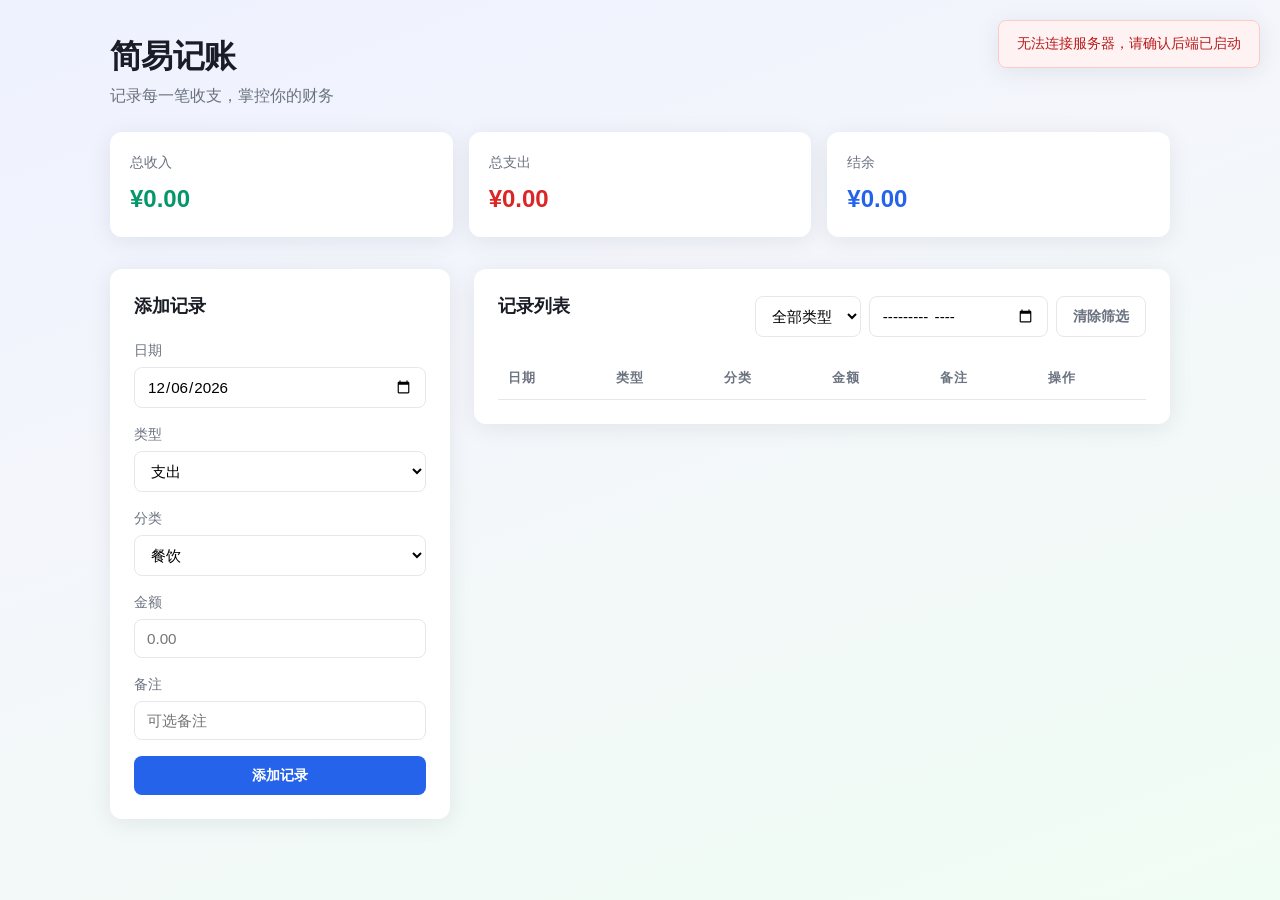
==== index.html @ 797ea1b4 "基础功能" ====
<!DOCTYPE html>
<html lang="zh-CN">
<head>
  <meta charset="UTF-8">
  <meta name="viewport" content="width=device-width, initial-scale=1.0">
  <title>简易记账</title>
  <link rel="stylesheet" href="styles.css">
</head>
<body>
  <div class="app">
    <header class="header">
      <div class="header-top">
        <h1>简易记账</h1>
        <p class="subtitle">记录每一笔收支，掌控你的财务</p>
      </div>
      <div class="summary">
        <div class="summary-card income">
          <span class="label">总收入</span>
          <span class="value" id="totalIncome">¥0.00</span>
        </div>
        <div class="summary-card expense">
          <span class="label">总支出</span>
          <span class="value" id="totalExpense">¥0.00</span>
        </div>
        <div class="summary-card balance">
          <span class="label">结余</span>
          <span class="value" id="balance">¥0.00</span>
        </div>
      </div>
    </header>

    <main class="main">
      <section class="panel form-panel">
        <h2 id="formTitle">添加记录</h2>
        <form id="recordForm">
          <input type="hidden" id="recordId">
          <div class="form-row">
            <label for="date">日期</label>
            <input type="date" id="date" required>
          </div>
          <div class="form-row">
            <label for="type">类型</label>
            <select id="type" required>
              <option value="expense">支出</option>
              <option value="income">收入</option>
            </select>
          </div>
          <div class="form-row">
            <label for="category">分类</label>
            <select id="category" required></select>
          </div>
          <div class="form-row">
            <label for="amount">金额</label>
            <input type="number" id="amount" min="0.01" step="0.01" placeholder="0.00" required>
          </div>
          <div class="form-row">
            <label for="note">备注</label>
            <input type="text" id="note" placeholder="可选备注" maxlength="100">
          </div>
          <div class="form-actions">
            <button type="submit" class="btn btn-primary" id="submitBtn">添加记录</button>
            <button type="button" class="btn btn-secondary hidden" id="cancelBtn">取消编辑</button>
          </div>
        </form>
      </section>

      <section class="panel list-panel">
        <div class="list-header">
          <h2>记录列表</h2>
          <div class="filters">
            <select id="filterType">
              <option value="all">全部类型</option>
              <option value="income">仅收入</option>
              <option value="expense">仅支出</option>
            </select>
            <input type="month" id="filterMonth" title="按月份筛选">
            <button type="button" class="btn btn-ghost" id="clearFilter">清除筛选</button>
          </div>
        </div>
        <div class="table-wrap">
          <table>
            <thead>
              <tr>
                <th>日期</th>
                <th>类型</th>
                <th>分类</th>
                <th>金额</th>
                <th>备注</th>
                <th>操作</th>
              </tr>
            </thead>
            <tbody id="recordList"></tbody>
          </table>
        </div>
        <p class="empty-tip hidden" id="emptyTip">暂无记录，添加第一条吧。</p>
      </section>
    </main>
  </div>

  <div class="toast hidden" id="toast"></div>
  <div class="loading-overlay hidden" id="loadingOverlay">
    <div class="spinner"></div>
  </div>

  <div class="modal hidden" id="deleteModal">
    <div class="modal-backdrop"></div>
    <div class="modal-box">
      <h3>确认删除</h3>
      <p>确定要删除这条记录吗？此操作无法撤销。</p>
      <div class="modal-actions">
        <button type="button" class="btn btn-secondary" id="cancelDelete">取消</button>
        <button type="button" class="btn btn-danger" id="confirmDelete">删除</button>
      </div>
    </div>
  </div>

  <script src="app.js"></script>
</body>
</html>
---- styles.css ----
*,
*::before,
*::after {
  box-sizing: border-box;
  margin: 0;
  padding: 0;
}

:root {
  --bg: #f4f6fb;
  --surface: #ffffff;
  --text: #1a1d26;
  --muted: #6b7280;
  --border: #e5e7eb;
  --primary: #2563eb;
  --primary-hover: #1d4ed8;
  --income: #059669;
  --expense: #dc2626;
  --danger: #b91c1c;
  --shadow: 0 4px 24px rgba(15, 23, 42, 0.08);
  --radius: 12px;
}

body {
  font-family: "Segoe UI", "PingFang SC", "Microsoft YaHei", sans-serif;
  background: linear-gradient(160deg, #eef2ff 0%, var(--bg) 40%, #f0fdf4 100%);
  color: var(--text);
  min-height: 100vh;
  line-height: 1.5;
}

.app {
  max-width: 1100px;
  margin: 0 auto;
  padding: 32px 20px 48px;
}

.header-top h1 {
  font-size: 2rem;
  font-weight: 700;
  letter-spacing: -0.02em;
}

.subtitle {
  color: var(--muted);
  margin-top: 4px;
}

.summary {
  display: grid;
  grid-template-columns: repeat(3, 1fr);
  gap: 16px;
  margin-top: 24px;
}

.summary-card {
  background: var(--surface);
  border-radius: var(--radius);
  padding: 20px;
  box-shadow: var(--shadow);
  display: flex;
  flex-direction: column;
  gap: 8px;
}

.summary-card .label {
  font-size: 0.875rem;
  color: var(--muted);
}

.summary-card .value {
  font-size: 1.5rem;
  font-weight: 700;
}

.summary-card.income .value { color: var(--income); }
.summary-card.expense .value { color: var(--expense); }
.summary-card.balance .value { color: var(--primary); }

.main {
  display: grid;
  grid-template-columns: 340px 1fr;
  gap: 24px;
  margin-top: 32px;
  align-items: start;
}

.panel {
  background: var(--surface);
  border-radius: var(--radius);
  box-shadow: var(--shadow);
  padding: 24px;
}

.panel h2 {
  font-size: 1.125rem;
  margin-bottom: 20px;
}

.form-row {
  display: flex;
  flex-direction: column;
  gap: 6px;
  margin-bottom: 16px;
}

.form-row label {
  font-size: 0.875rem;
  font-weight: 500;
  color: var(--muted);
}

input,
select {
  border: 1px solid var(--border);
  border-radius: 8px;
  padding: 10px 12px;
  font-size: 0.95rem;
  font-family: inherit;
  background: #fff;
  transition: border-color 0.15s;
}

input:focus,
select:focus {
  outline: none;
  border-color: var(--primary);
  box-shadow: 0 0 0 3px rgba(37, 99, 235, 0.15);
}

.form-actions {
  display: flex;
  gap: 10px;
  margin-top: 8px;
}

.btn {
  border: none;
  border-radius: 8px;
  padding: 10px 16px;
  font-size: 0.9rem;
  font-weight: 600;
  cursor: pointer;
  font-family: inherit;
  transition: background 0.15s, opacity 0.15s;
}

.btn-primary {
  background: var(--primary);
  color: #fff;
  flex: 1;
}

.btn-primary:hover { background: var(--primary-hover); }

.btn-secondary {
  background: #f3f4f6;
  color: var(--text);
}

.btn-secondary:hover { background: #e5e7eb; }

.btn-ghost {
  background: transparent;
  color: var(--muted);
  border: 1px solid var(--border);
}

.btn-ghost:hover { background: #f9fafb; }

.btn-danger {
  background: var(--danger);
  color: #fff;
}

.btn-danger:hover { background: #991b1b; }

.btn-sm {
  padding: 6px 10px;
  font-size: 0.8rem;
}

.list-header {
  display: flex;
  flex-wrap: wrap;
  align-items: center;
  justify-content: space-between;
  gap: 12px;
  margin-bottom: 16px;
}

.filters {
  display: flex;
  flex-wrap: wrap;
  gap: 8px;
  align-items: center;
}

.table-wrap {
  overflow-x: auto;
}

table {
  width: 100%;
  border-collapse: collapse;
  font-size: 0.9rem;
}

th,
td {
  text-align: left;
  padding: 12px 10px;
  border-bottom: 1px solid var(--border);
}

th {
  font-size: 0.8rem;
  text-transform: uppercase;
  letter-spacing: 0.04em;
  color: var(--muted);
  font-weight: 600;
}

tbody tr:hover {
  background: #f9fafb;
}

.tag {
  display: inline-block;
  padding: 2px 10px;
  border-radius: 999px;
  font-size: 0.78rem;
  font-weight: 600;
}

.tag.income {
  background: #d1fae5;
  color: var(--income);
}

.tag.expense {
  background: #fee2e2;
  color: var(--expense);
}

.amount-income { color: var(--income); font-weight: 600; }
.amount-expense { color: var(--expense); font-weight: 600; }

.row-actions {
  display: flex;
  gap: 6px;
}

.empty-tip {
  text-align: center;
  color: var(--muted);
  padding: 32px 0 8px;
}

.hidden { display: none !important; }

.toast {
  position: fixed;
  top: 20px;
  right: 20px;
  z-index: 200;
  padding: 12px 18px;
  border-radius: 8px;
  font-size: 0.9rem;
  font-weight: 500;
  box-shadow: var(--shadow);
  max-width: 320px;
}

.toast-error {
  background: #fef2f2;
  color: var(--danger);
  border: 1px solid #fecaca;
}

.toast-success {
  background: #ecfdf5;
  color: var(--income);
  border: 1px solid #a7f3d0;
}

.loading-overlay {
  position: fixed;
  inset: 0;
  z-index: 150;
  background: rgba(255, 255, 255, 0.6);
  display: flex;
  align-items: center;
  justify-content: center;
}

.spinner {
  width: 36px;
  height: 36px;
  border: 3px solid var(--border);
  border-top-color: var(--primary);
  border-radius: 50%;
  animation: spin 0.7s linear infinite;
}

@keyframes spin {
  to { transform: rotate(360deg); }
}

.btn:disabled {
  opacity: 0.6;
  cursor: not-allowed;
}

.modal {
  position: fixed;
  inset: 0;
  z-index: 100;
  display: flex;
  align-items: center;
  justify-content: center;
}

.modal-backdrop {
  position: absolute;
  inset: 0;
  background: rgba(15, 23, 42, 0.45);
}

.modal-box {
  position: relative;
  background: var(--surface);
  border-radius: var(--radius);
  padding: 28px;
  width: min(400px, 90vw);
  box-shadow: var(--shadow);
}

.modal-box h3 {
  margin-bottom: 8px;
}

.modal-box p {
  color: var(--muted);
  margin-bottom: 20px;
}

.modal-actions {
  display: flex;
  justify-content: flex-end;
  gap: 10px;
}

@media (max-width: 860px) {
  .main {
    grid-template-columns: 1fr;
  }

  .summary {
    grid-template-columns: 1fr;
  }
}
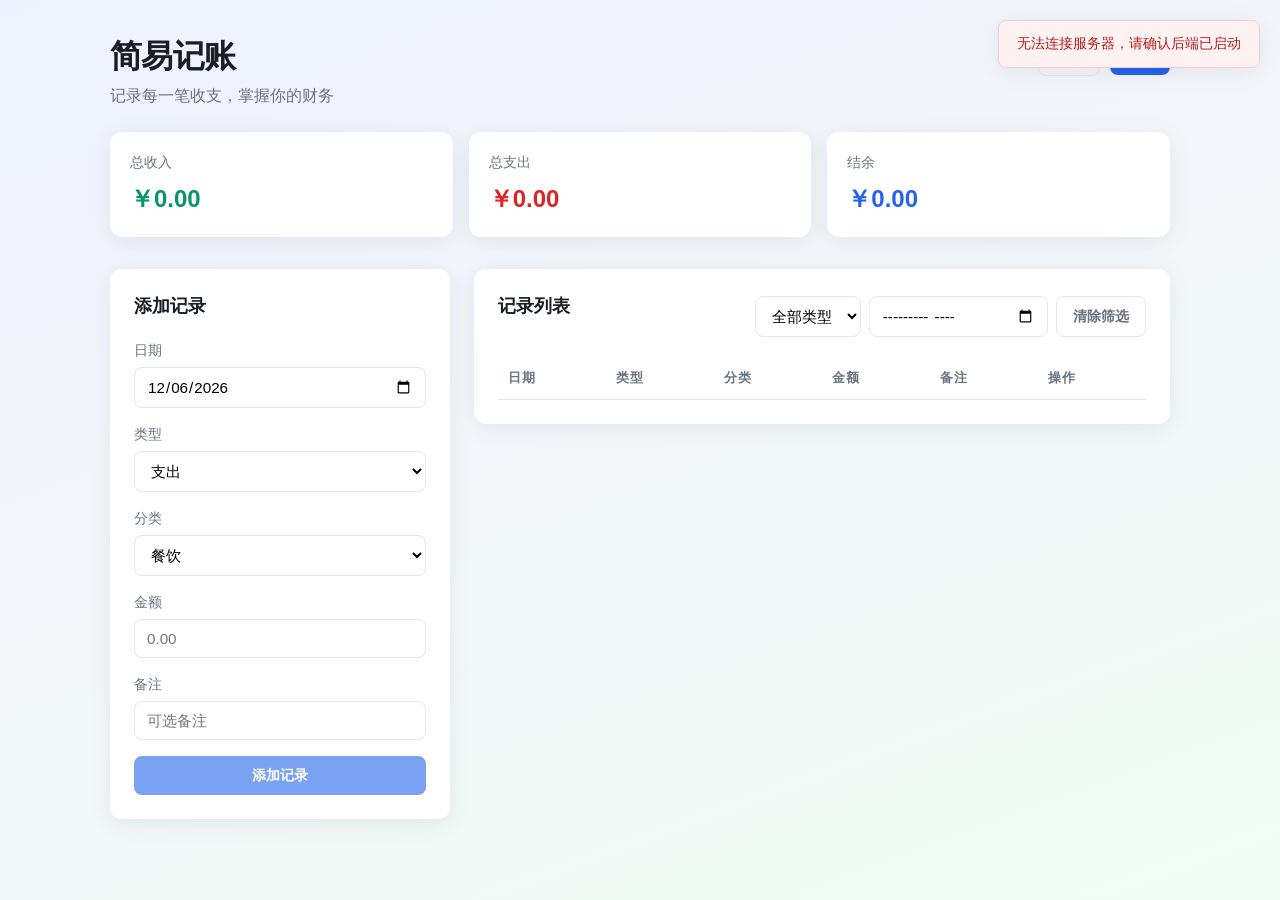
==== commit 4ff37506: "用户登入注册于数据隔离" ====
--- a/index.html
+++ b/index.html
@@ -10,21 +10,30 @@
   <div class="app">
     <header class="header">
       <div class="header-top">
-        <h1>简易记账</h1>
-        <p class="subtitle">记录每一笔收支，掌控你的财务</p>
+        <div>
+          <h1>简易记账</h1>
+          <p class="subtitle">记录每一笔收支，掌握你的财务</p>
+        </div>
+        <nav class="auth-actions" aria-label="用户导航">
+          <span class="user-badge hidden" id="currentUser"></span>
+          <a class="btn btn-ghost" id="loginLink" href="/login">登录</a>
+          <a class="btn btn-primary" id="registerLink" href="/register">注册</a>
+          <a class="btn btn-secondary hidden" id="logoutLink" href="/logout">退出</a>
+        </nav>
       </div>
+
       <div class="summary">
         <div class="summary-card income">
           <span class="label">总收入</span>
-          <span class="value" id="totalIncome">¥0.00</span>
+          <span class="value" id="totalIncome">￥0.00</span>
         </div>
         <div class="summary-card expense">
           <span class="label">总支出</span>
-          <span class="value" id="totalExpense">¥0.00</span>
+          <span class="value" id="totalExpense">￥0.00</span>
         </div>
         <div class="summary-card balance">
           <span class="label">结余</span>
-          <span class="value" id="balance">¥0.00</span>
+          <span class="value" id="balance">￥0.00</span>
         </div>
       </div>
     </header>
--- a/styles.css
+++ b/styles.css
@@ -41,6 +41,32 @@
   letter-spacing: -0.02em;
 }
 
+.header-top {
+  display: flex;
+  align-items: flex-start;
+  justify-content: space-between;
+  gap: 20px;
+}
+
+.auth-actions {
+  display: flex;
+  flex-wrap: wrap;
+  align-items: center;
+  justify-content: flex-end;
+  gap: 10px;
+}
+
+.auth-actions .btn {
+  flex: none;
+  text-decoration: none;
+}
+
+.user-badge {
+  color: var(--muted);
+  font-size: 0.9rem;
+  font-weight: 600;
+}
+
 .subtitle {
   color: var(--muted);
   margin-top: 4px;
@@ -351,7 +377,74 @@
   gap: 10px;
 }
 
+.auth-page {
+  min-height: 100vh;
+  display: flex;
+  align-items: center;
+  justify-content: center;
+  padding: 32px 20px;
+}
+
+.auth-panel {
+  width: min(420px, 100%);
+}
+
+.auth-header {
+  margin-bottom: 24px;
+}
+
+.auth-header h1 {
+  font-size: 1.6rem;
+  margin-bottom: 6px;
+}
+
+.auth-header p {
+  color: var(--muted);
+}
+
+.alert {
+  border-radius: 8px;
+  padding: 12px 14px;
+  margin-bottom: 18px;
+  font-size: 0.9rem;
+}
+
+.alert-error {
+  background: #fef2f2;
+  color: var(--danger);
+  border: 1px solid #fecaca;
+}
+
+.auth-link {
+  text-align: center;
+  text-decoration: none;
+}
+
+.auth-switch {
+  margin-top: 18px;
+  text-align: center;
+  font-size: 0.9rem;
+}
+
+.auth-switch a {
+  color: var(--primary);
+  text-decoration: none;
+  font-weight: 600;
+}
+
+.auth-switch a:hover {
+  color: var(--primary-hover);
+}
+
 @media (max-width: 860px) {
+  .header-top {
+    flex-direction: column;
+  }
+
+  .auth-actions {
+    justify-content: flex-start;
+  }
+
   .main {
     grid-template-columns: 1fr;
   }
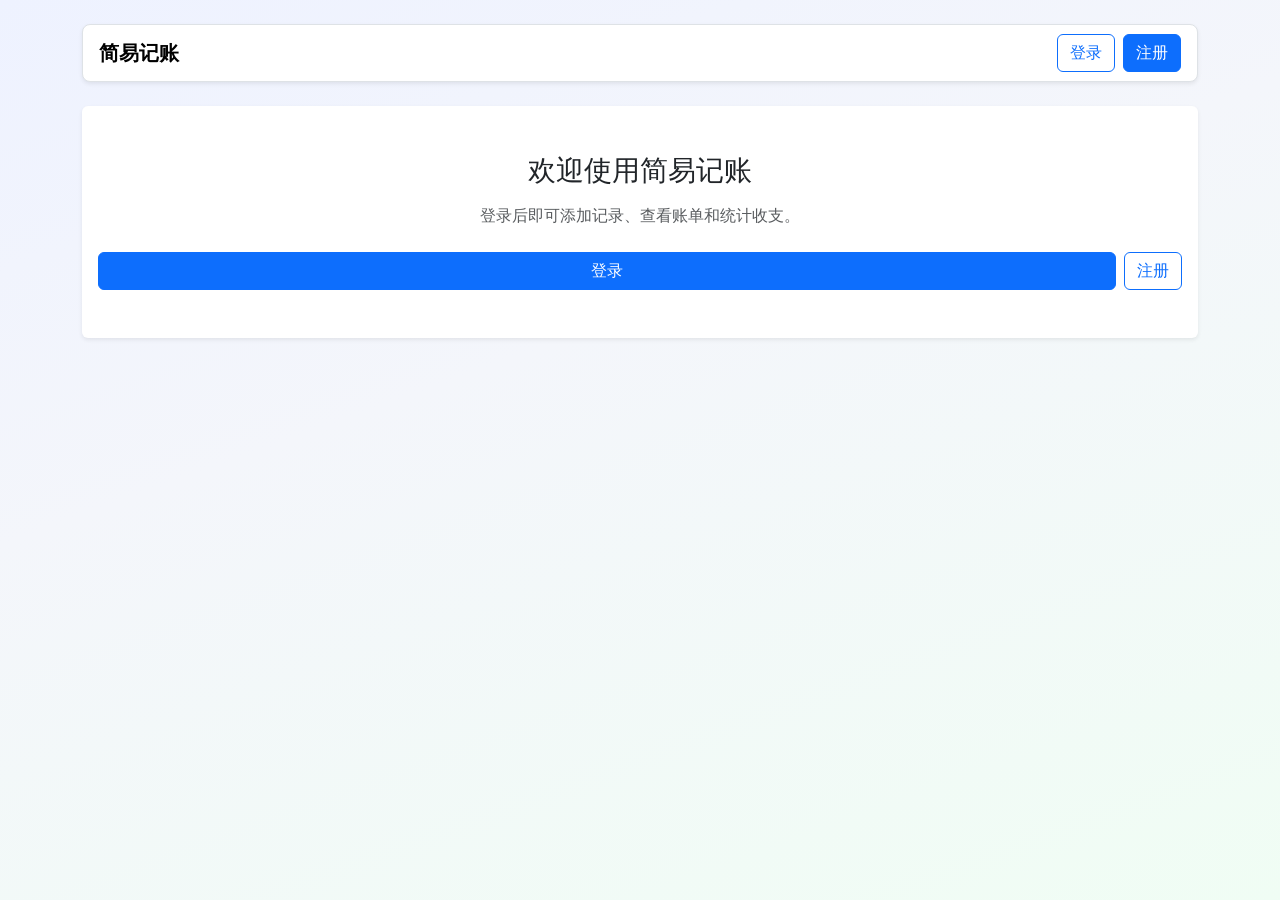
==== commit 86c7845a: "界面优化" ====
--- a/index.html
+++ b/index.html
@@ -5,104 +5,142 @@
   <meta name="viewport" content="width=device-width, initial-scale=1.0">
   <title>简易记账</title>
   <link rel="stylesheet" href="styles.css">
+  <link href="https://cdn.jsdelivr.net/npm/bootstrap@5.3.3/dist/css/bootstrap.min.css" rel="stylesheet">
 </head>
 <body>
-  <div class="app">
-    <header class="header">
-      <div class="header-top">
-        <div>
-          <h1>简易记账</h1>
-          <p class="subtitle">记录每一笔收支，掌握你的财务</p>
+  <div class="container py-4">
+    <header class="mb-4">
+      <nav class="navbar navbar-expand-lg bg-white border rounded-3 px-3 shadow-sm">
+        <a class="navbar-brand fw-bold" href="/">简易记账</a>
+        <div class="ms-auto d-flex flex-wrap align-items-center gap-2">
+          <div id="guestActions" class="d-flex gap-2">
+            <a class="btn btn-outline-primary" id="loginLink" href="/login">登录</a>
+            <a class="btn btn-primary" id="registerLink" href="/register">注册</a>
+          </div>
+          <div id="userActions" class="d-none d-flex flex-wrap align-items-center gap-2">
+            <span class="text-muted fw-semibold" id="currentUser"></span>
+            <a class="btn btn-outline-primary btn-sm" href="#recordFormSection">添加记录</a>
+            <a class="btn btn-outline-primary btn-sm" href="#recordListSection">查看记录</a>
+            <a class="btn btn-outline-primary btn-sm" href="#statsSection">统计</a>
+            <a class="btn btn-outline-danger btn-sm" id="logoutLink" href="/logout">退出登录</a>
+          </div>
         </div>
-        <nav class="auth-actions" aria-label="用户导航">
-          <span class="user-badge hidden" id="currentUser"></span>
-          <a class="btn btn-ghost" id="loginLink" href="/login">登录</a>
-          <a class="btn btn-primary" id="registerLink" href="/register">注册</a>
-          <a class="btn btn-secondary hidden" id="logoutLink" href="/logout">退出</a>
-        </nav>
-      </div>
+      </nav>
+    </header>
 
-      <div class="summary">
-        <div class="summary-card income">
-          <span class="label">总收入</span>
-          <span class="value" id="totalIncome">￥0.00</span>
-        </div>
-        <div class="summary-card expense">
-          <span class="label">总支出</span>
-          <span class="value" id="totalExpense">￥0.00</span>
-        </div>
-        <div class="summary-card balance">
-          <span class="label">结余</span>
-          <span class="value" id="balance">￥0.00</span>
+    <section id="guestPanel" class="card border-0 shadow-sm">
+      <div class="card-body text-center py-5">
+        <h1 class="h3 mb-3">欢迎使用简易记账</h1>
+        <p class="text-muted mb-4">登录后即可添加记录、查看账单和统计收支。</p>
+        <div class="d-flex justify-content-center gap-2">
+          <a class="btn btn-primary" href="/login">登录</a>
+          <a class="btn btn-outline-primary" href="/register">注册</a>
         </div>
       </div>
-    </header>
+    </section>
 
-    <main class="main">
-      <section class="panel form-panel">
-        <h2 id="formTitle">添加记录</h2>
-        <form id="recordForm">
-          <input type="hidden" id="recordId">
-          <div class="form-row">
-            <label for="date">日期</label>
-            <input type="date" id="date" required>
+    <main id="dashboard" class="d-none">
+      <section id="statsSection" class="row g-3 mb-4">
+        <div class="col-md-4">
+          <div class="card border-0 shadow-sm h-100">
+            <div class="card-body">
+              <div class="text-muted small mb-1">总收入</div>
+              <div class="fs-4 fw-bold text-success" id="totalIncome">￥0.00</div>
+            </div>
           </div>
-          <div class="form-row">
-            <label for="type">类型</label>
-            <select id="type" required>
-              <option value="expense">支出</option>
-              <option value="income">收入</option>
-            </select>
+        </div>
+        <div class="col-md-4">
+          <div class="card border-0 shadow-sm h-100">
+            <div class="card-body">
+              <div class="text-muted small mb-1">总支出</div>
+              <div class="fs-4 fw-bold text-danger" id="totalExpense">￥0.00</div>
+            </div>
           </div>
-          <div class="form-row">
-            <label for="category">分类</label>
-            <select id="category" required></select>
+        </div>
+        <div class="col-md-4">
+          <div class="card border-0 shadow-sm h-100">
+            <div class="card-body">
+              <div class="text-muted small mb-1">结余</div>
+              <div class="fs-4 fw-bold text-primary" id="balance">￥0.00</div>
+            </div>
           </div>
-          <div class="form-row">
-            <label for="amount">金额</label>
-            <input type="number" id="amount" min="0.01" step="0.01" placeholder="0.00" required>
-          </div>
-          <div class="form-row">
-            <label for="note">备注</label>
-            <input type="text" id="note" placeholder="可选备注" maxlength="100">
-          </div>
-          <div class="form-actions">
-            <button type="submit" class="btn btn-primary" id="submitBtn">添加记录</button>
-            <button type="button" class="btn btn-secondary hidden" id="cancelBtn">取消编辑</button>
-          </div>
-        </form>
+        </div>
       </section>
 
-      <section class="panel list-panel">
-        <div class="list-header">
-          <h2>记录列表</h2>
-          <div class="filters">
-            <select id="filterType">
-              <option value="all">全部类型</option>
-              <option value="income">仅收入</option>
-              <option value="expense">仅支出</option>
-            </select>
-            <input type="month" id="filterMonth" title="按月份筛选">
-            <button type="button" class="btn btn-ghost" id="clearFilter">清除筛选</button>
+      <div class="row g-4">
+        <section id="recordFormSection" class="col-lg-4">
+          <div class="card border-0 shadow-sm">
+            <div class="card-body">
+              <h2 class="h5 mb-3" id="formTitle">添加记录</h2>
+              <form id="recordForm">
+                <input type="hidden" id="recordId">
+                <div class="mb-3">
+                  <label class="form-label" for="date">日期</label>
+                  <input class="form-control" type="date" id="date" required>
+                </div>
+                <div class="mb-3">
+                  <label class="form-label" for="type">类型</label>
+                  <select class="form-select" id="type" required>
+                    <option value="expense">支出</option>
+                    <option value="income">收入</option>
+                  </select>
+                </div>
+                <div class="mb-3">
+                  <label class="form-label" for="category">分类</label>
+                  <select class="form-select" id="category" required></select>
+                </div>
+                <div class="mb-3">
+                  <label class="form-label" for="amount">金额</label>
+                  <input class="form-control" type="number" id="amount" min="0.01" step="0.01" placeholder="0.00" required>
+                </div>
+                <div class="mb-3">
+                  <label class="form-label" for="note">备注</label>
+                  <input class="form-control" type="text" id="note" placeholder="可选备注" maxlength="100">
+                </div>
+                <div class="d-flex gap-2">
+                  <button type="submit" class="btn btn-primary flex-fill" id="submitBtn">添加记录</button>
+                  <button type="button" class="btn btn-outline-secondary hidden" id="cancelBtn">取消编辑</button>
+                </div>
+              </form>
+            </div>
           </div>
-        </div>
-        <div class="table-wrap">
-          <table>
-            <thead>
-              <tr>
-                <th>日期</th>
-                <th>类型</th>
-                <th>分类</th>
-                <th>金额</th>
-                <th>备注</th>
-                <th>操作</th>
-              </tr>
-            </thead>
-            <tbody id="recordList"></tbody>
-          </table>
-        </div>
-        <p class="empty-tip hidden" id="emptyTip">暂无记录，添加第一条吧。</p>
-      </section>
+        </section>
+
+        <section id="recordListSection" class="col-lg-8">
+          <div class="card border-0 shadow-sm">
+            <div class="card-body">
+              <div class="d-flex flex-wrap justify-content-between align-items-center gap-2 mb-3">
+                <h2 class="h5 mb-0">记录列表</h2>
+                <div class="d-flex flex-wrap gap-2">
+                  <select class="form-select form-select-sm w-auto" id="filterType">
+                    <option value="all">全部类型</option>
+                    <option value="income">仅收入</option>
+                    <option value="expense">仅支出</option>
+                  </select>
+                  <input class="form-control form-control-sm w-auto" type="month" id="filterMonth" title="按月份筛选">
+                  <button type="button" class="btn btn-outline-secondary btn-sm" id="clearFilter">清除筛选</button>
+                </div>
+              </div>
+              <div class="table-responsive">
+                <table class="table table-hover align-middle">
+                  <thead>
+                    <tr>
+                      <th>日期</th>
+                      <th>类型</th>
+                      <th>分类</th>
+                      <th>金额</th>
+                      <th>备注</th>
+                      <th>操作</th>
+                    </tr>
+                  </thead>
+                  <tbody id="recordList"></tbody>
+                </table>
+              </div>
+              <p class="text-center text-muted py-4 hidden" id="emptyTip">暂无记录，添加第一条吧。</p>
+            </div>
+          </div>
+        </section>
+      </div>
     </main>
   </div>
 
@@ -117,7 +155,7 @@
       <h3>确认删除</h3>
       <p>确定要删除这条记录吗？此操作无法撤销。</p>
       <div class="modal-actions">
-        <button type="button" class="btn btn-secondary" id="cancelDelete">取消</button>
+        <button type="button" class="btn btn-outline-secondary" id="cancelDelete">取消</button>
         <button type="button" class="btn btn-danger" id="confirmDelete">删除</button>
       </div>
     </div>
--- a/styles.css
+++ b/styles.css
@@ -283,7 +283,8 @@
   padding: 32px 0 8px;
 }
 
-.hidden { display: none !important; }
+.hidden,
+.d-none { display: none !important; }
 
 .toast {
   position: fixed;
